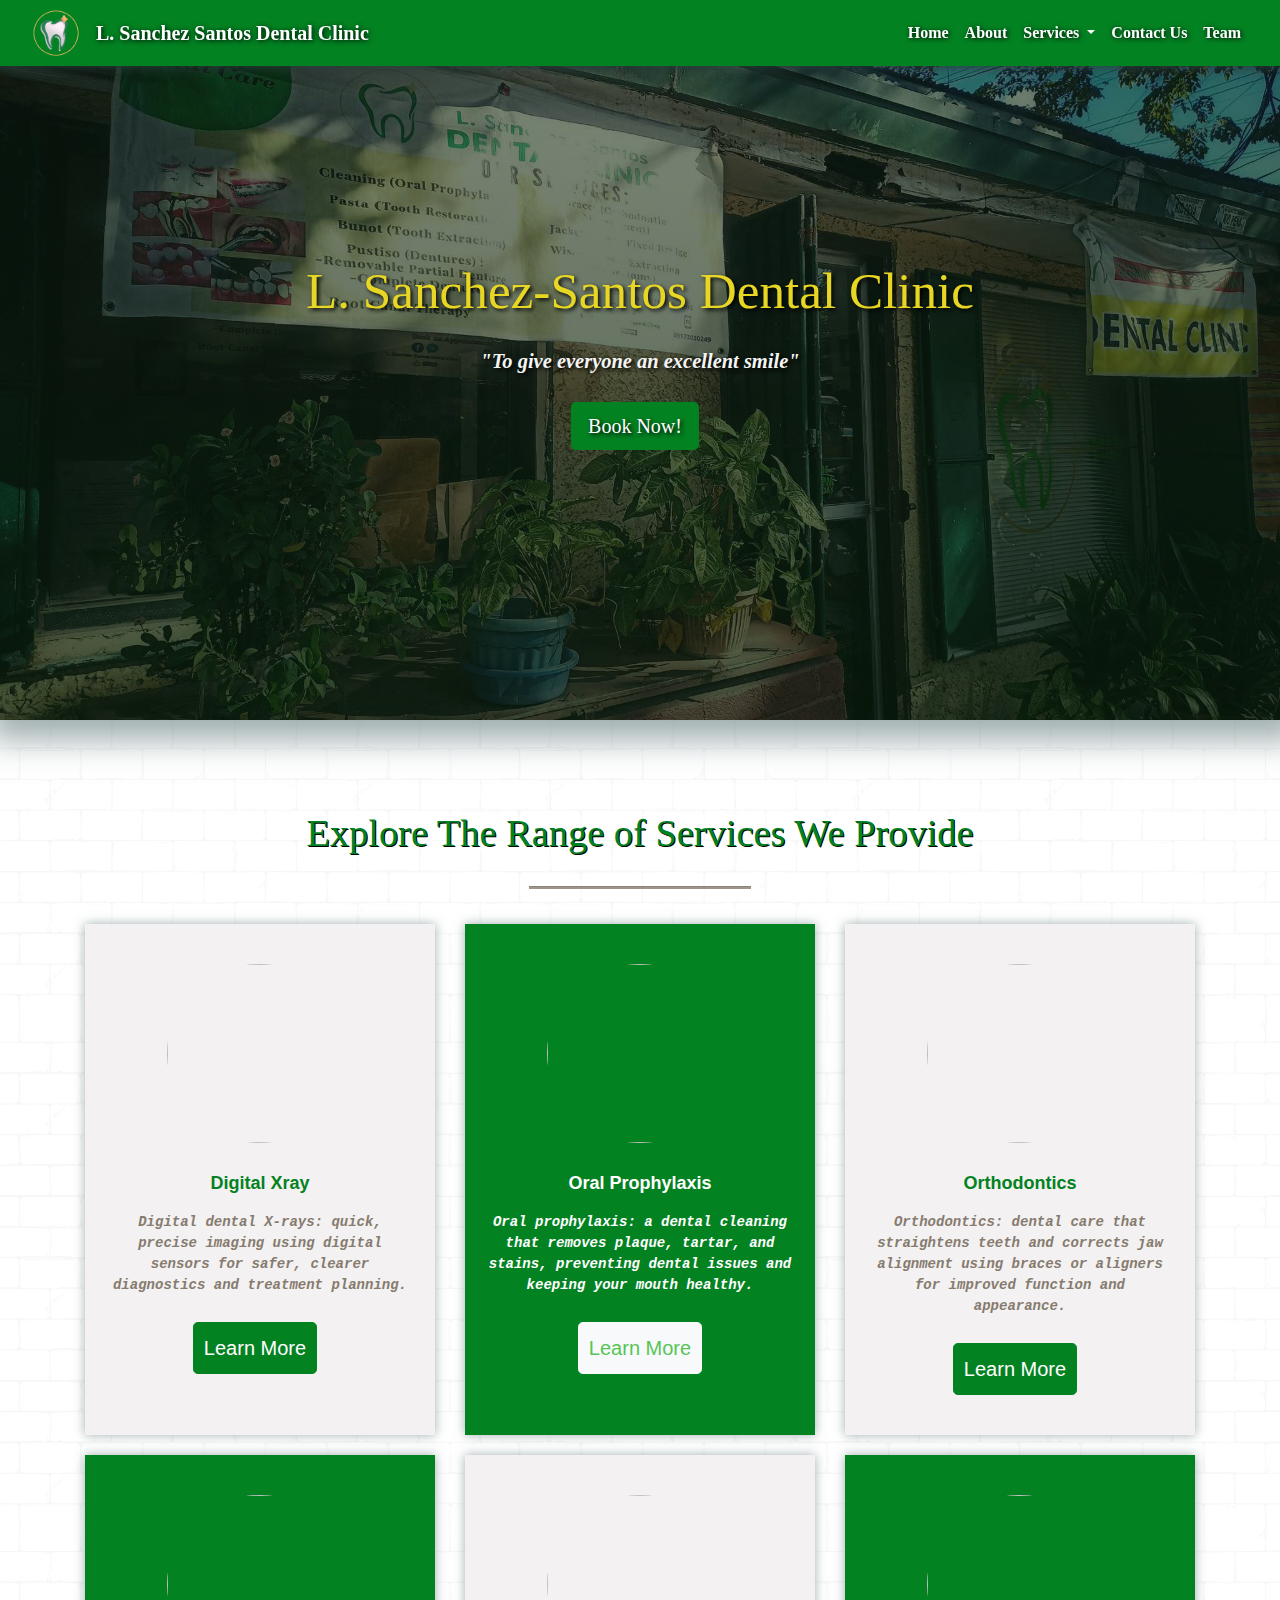
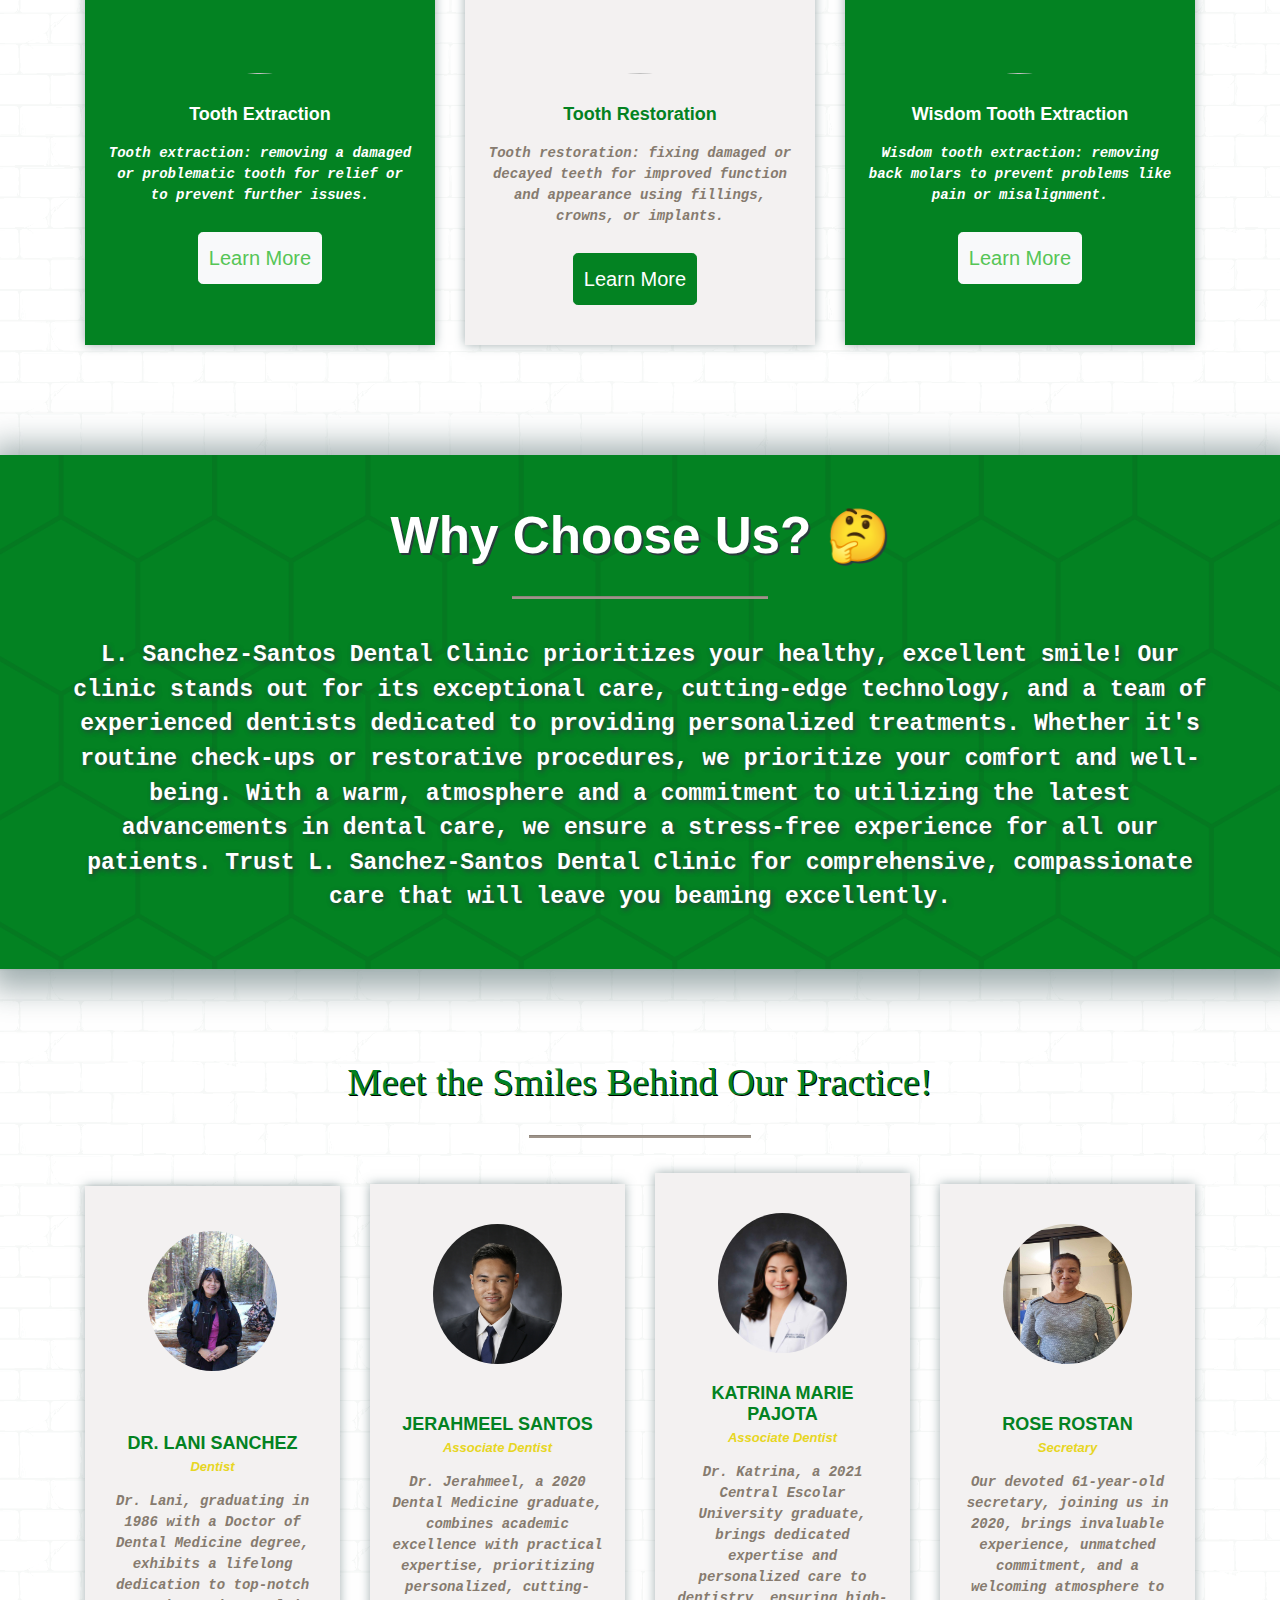
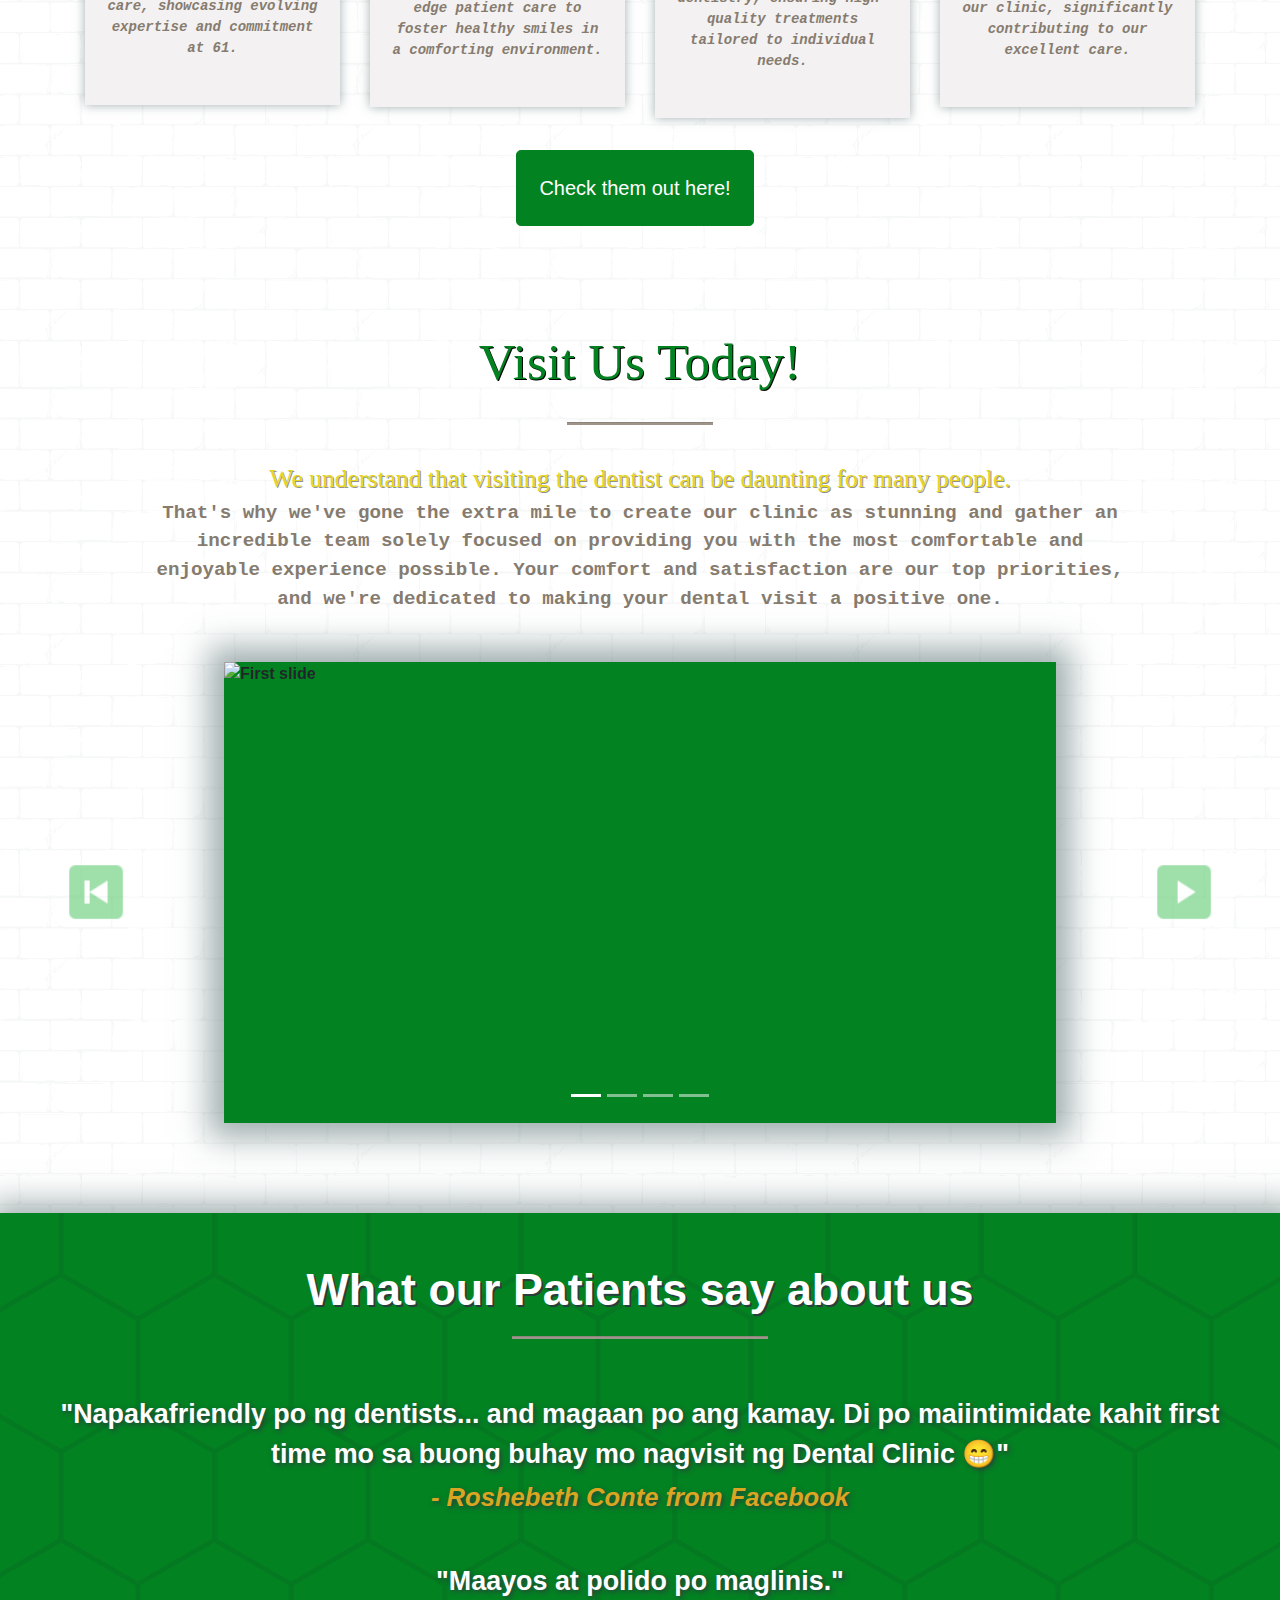
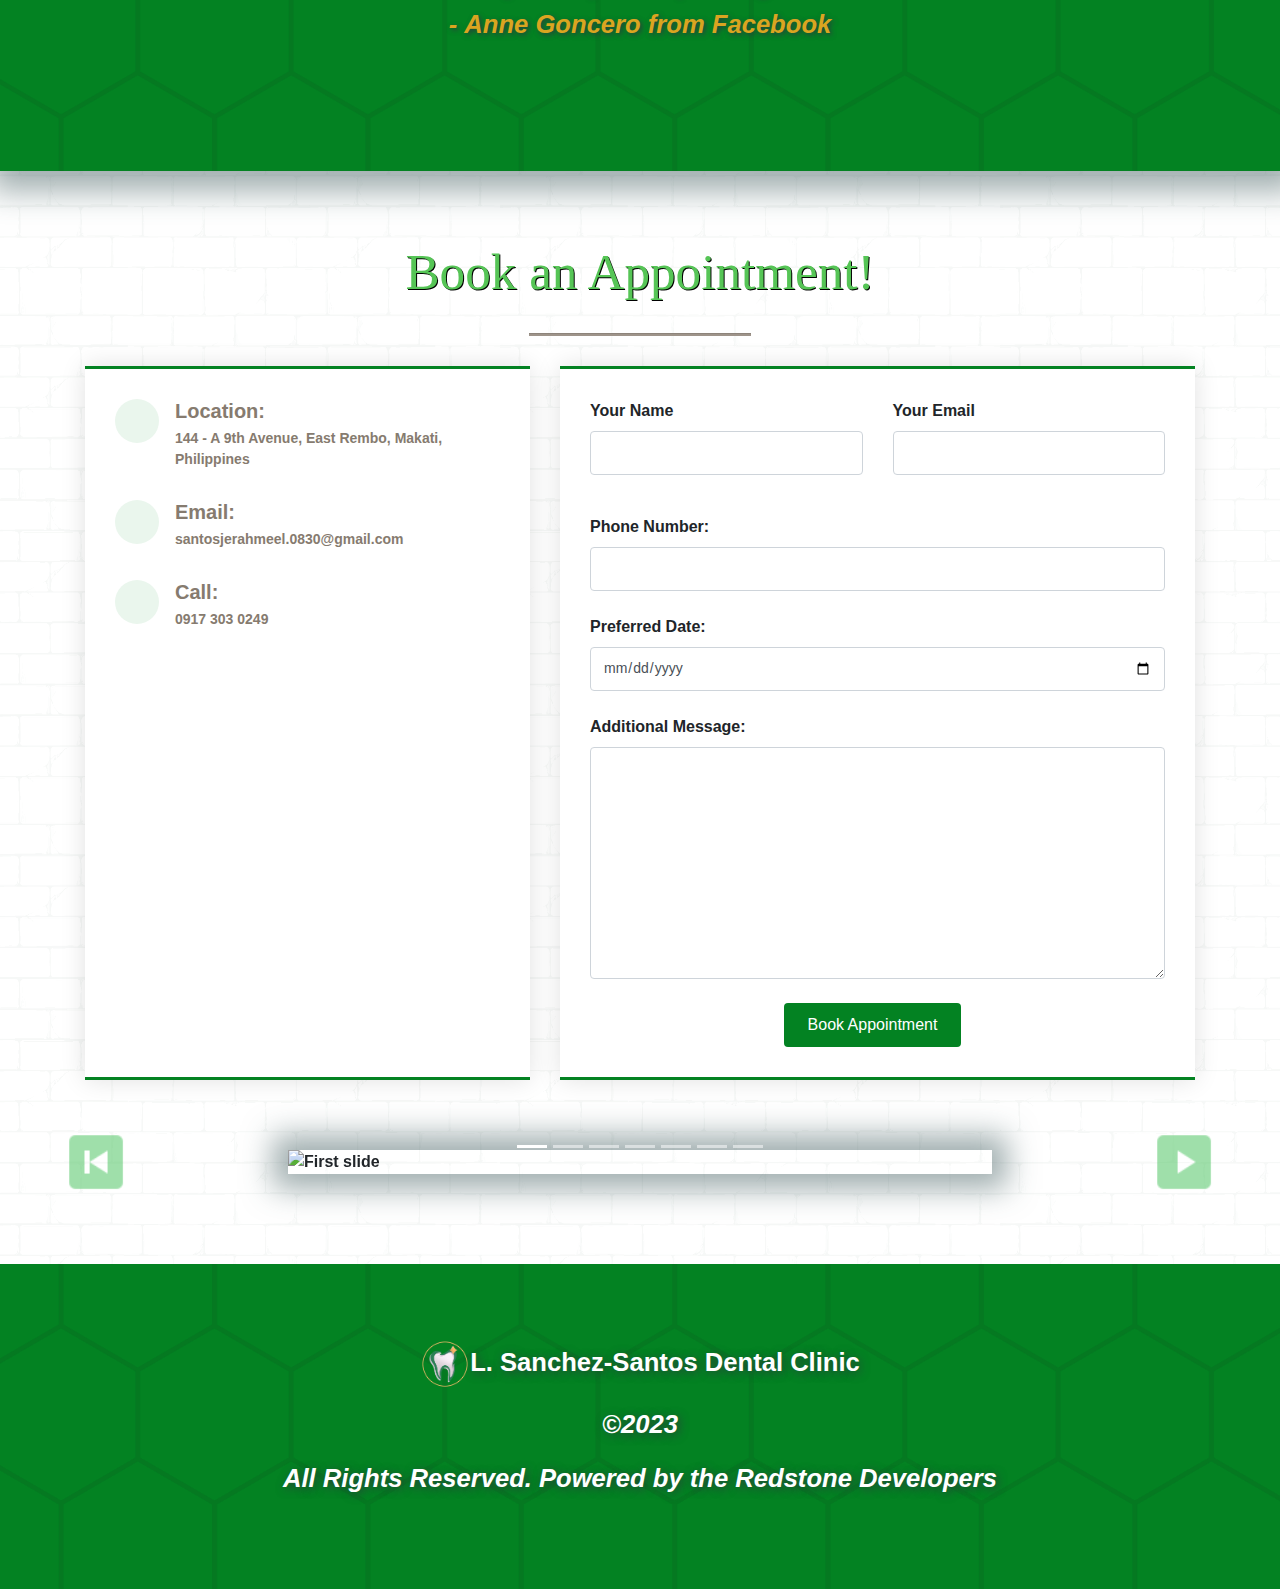
==== index.html @ 5170b446 "Add files via upload" ====
<!doctype html>
<html lang="en">

<head>

  <meta charset="utf-8">
  <meta http-equiv="X-UA-Compatible" content="IE=edge">
  <meta name="viewport" content="width=device-width, initial-scale=1.0">
  <title>L. Sanchez Santos Dental Clinic</title>
  <link rel="icon" type="image/x-icon" href="images/logo.png">
  <link rel="stylesheet" href="https://stackpath.bootstrapcdn.com/bootstrap/4.3.1/css/bootstrap.min.css"
    integrity="sha384-ggOyR0iXCbMQv3Xipma34MD+dH/1fQ784/j6cY/iJTQUOhcWr7x9JvoRxT2MZw1T" crossorigin="anonymous">
  <link rel="stylesheet" href="mystyle.css">

</head>

<body>

  <!-- navbar -->
  <div class="wrapper">
    <section class="hero">
      <header>
        <nav class="navbar navbar-expand-lg navbar-light bg-light fixed-top">
          <div class="container-fluid">
            <img id="header-img" src="images/logo.png" height=50 width=50 style="float: left">
            <a class="navbar-brand" href="index.html">L. Sanchez Santos Dental Clinic</a>
            <button class="navbar-toggler navbar-toggler-right" type="button" data-toggle="collapse"
              data-target="#headerNav" aria-controls="headerNav" aria-expanded="false" aria-label="Toggle navigation">
              <span class="navbar-toggler-icon"></span>
            </button>

            <div id="headerNav" class="collapse navbar-collapse justify-content-end">
              <ul class="navbar-nav">
                <li class="nav-item active">
                  <a class="nav-link" href="index.html"> <span class="sr-only">(current)</span>Home</a>
                </li>
                <li class="nav-item">
                  <a class="nav-link" href="about.html">
                    About
                  </a>
                </li>
                <li class="nav-item dropdown">
                  <a class="nav-link dropdown-toggle" href="#" role="button" data-toggle="dropdown"
                    aria-expanded="false">
                    Services
                  </a>
                  <div class="dropdown-menu" aria-labelledby="navbarDropdown">
                    <a class="dropdown-item" href="digital xray.html">Digital Xray</a>
                    <a class="dropdown-item" href="oral prophylaxis.html">Oral Prophylaxis</a>
                    <a class="dropdown-item" href="orthodontics.html">Orthodontics</a>
                    <a class="dropdown-item" href="tooth extraction.html">Tooth Extraction</a>
                    <a class="dropdown-item" href="tooth restoration.html">Tooth Restoration</a>
                    <a class="dropdown-item" href="wisdom tooth extraction.html">Wisdom Tooth Extraction</a>
                  </div>
                </li>

                <li class="nav-item">
                  <a class="nav-link" href="contact.html">
                    Contact Us
                  </a>
                </li>

                <li class="nav-item">
                  <a class="nav-link" href="staff.html">
                    Team
                  </a>
                </li>
              </ul>
            </div>
          </div>
        </nav>
      </header>
    </section>
  </div>

  <!-- hero -->
  <div class="hero-image">
    <div class="hero-text">
      <h2 class="clinic-name"> L. Sanchez-Santos Dental Clinic</h2>
      <p style="color: whitesmoke; font-size: 1.6vw; margin: 25px 0px 25px 0px; font-style: italic; text-shadow: 2px 2px 4px black;">
        "To give everyone an excellent smile"</p>
      <a class="btn btn-primary btn-lg" href="#contact" role="button">Book Now!</a>
    </div>
  </div>

  <!-- services -->
  <section id="services" class="services section-bg">
    <div class="container">
      <div class="services-title">
        <h1 style="margin-bottom: 30px; font-size: 3vw; font-family: Georgia, 'Times New Roman', Times, serif;">Explore
          The Range of Services We Provide</h1>
        <hr class="hr1">
      </div>
      <div class="row">
        <div class="col-lg-4 col-md-4 d-flex align-items-stretch">
          <div class="service">
            <img src="images/SERVICES/XRAY.jpg" style="margin-top: 10px; height: 14vw; width: 15vw;">
            <h4>Digital Xray</h4>
            <p>
              Digital dental X-rays: quick, precise imaging using digital sensors for safer, clearer diagnostics and
              treatment planning.
            </p>
            <a class="btn btn-primary btn-lg" href="digital xray.html" role="button"
              style="text-shadow: none; margin-top: 10px; margin-bottom:  10px; padding: 10px;">Learn More</a>
          </div>
        </div>
        <div class="col-lg-4 col-md-4 d-flex align-items-stretch">
          <div class="service2">
            <img src="images/SERVICES/PROPHYLAXIS.jpg" style="margin-top: 10px; height: 14vw; width: 15vw;">
            <h4>Oral Prophylaxis</h4>
            <p>
              Oral prophylaxis: a dental cleaning that removes plaque, tartar, and stains, preventing dental issues and
              keeping your mouth healthy.
            </p>
            <a class="btn btn-light btn-lg" href="oral prophylaxis.html" role="button"
              style="color: rgb(86, 197, 86);text-shadow: none; margin-top: 10px; margin-bottom:  10px; padding: 10px;">Learn
              More</a>
          </div>
        </div>
        <div class="col-lg-4 col-md-4 d-flex align-items-stretch">
          <div class="service">
            <img src="images/SERVICES/ORTHODONTICS.jpg" style="margin-top: 10px; height: 14vw; width: 15vw;">
            <h4>Orthodontics</h4>
            <p>
              Orthodontics: dental care that straightens teeth and corrects jaw alignment using braces or aligners for
              improved function and appearance.
            </p>
            <a class="btn btn-primary btn-lg" href="orthodontics.html" role="button"
              style="text-shadow: none; margin-top: 10px; margin-bottom:  10px; padding: 10px;">Learn More</a>
          </div>
        </div>
      </div>
      <div class="row">
        <div class="col-lg-4  col-md-4 d-flex align-items-stretch">
          <div class="service2">
            <img src="images/SERVICES/EXTRACTION.jpg" style="margin-top: 10px; height: 14vw; width: 15vw;">
            <h4>Tooth Extraction</h4>
            <p>
              Tooth extraction: removing a damaged or problematic tooth for relief or to prevent further issues.
            </p>
            <a class="btn btn-light btn-lg" href="tooth extraction.html" role="button"
              style="color: rgb(86, 197, 86);text-shadow: none; margin-top: 10px; margin-bottom: 10px; padding: 10px;">Learn
              More</a>
          </div>
        </div>
        <div class="col-lg-4  col-md-4 d-flex align-items-stretch">
          <div class="service">
            <img src="images/SERVICES/RESTORATION.jpg" style="margin-top: 10px; height: 14vw; width: 15vw;">
            <h4>Tooth Restoration</h4>
            <p>
              Tooth restoration: fixing damaged or decayed teeth for improved function and appearance using fillings,
              crowns, or implants.
            </p>
            <a class="btn btn-primary btn-lg" href="tooth restoration.html" role="button"
              style="text-shadow: none; margin-top: 10px; margin-bottom:  10px; padding: 10px;">Learn More</a>
          </div>
        </div>
        <div class="col-lg-4  col-md-4 d-flex align-items-stretch">
          <div class="service2">
            <img src="images/SERVICES/WISDOM.jpg" style="margin-top: 10px; height: 14vw; width: 15vw;">
            <h4>Wisdom Tooth Extraction</h4>
            <p>
              Wisdom tooth extraction: removing back molars to prevent problems like pain or misalignment.
            </p>
            <a class="btn btn-light btn-lg" href="wisdom tooth extraction.html" role="button"
              style="color: rgb(86, 197, 86); text-shadow: none; margin-top: 10px; margin-bottom: 10px; padding: 10px;">Learn
              More</a>
          </div>
        </div>
      </div>
    </div>
  </section>

  <!-- why us -->
  <section id="why-us" class="why-us"
    style="background-image: url(images/CONTAINER-BGH.png); background-repeat: repeat-x repeat-y; background-size: 900px; background-size: cover; margin-top: 90px;">
    <div class="why-container">
      <h1 style="margin-bottom: 30px; font-size: 4vw; ">Why Choose Us? 🤔</h1>
      <hr class="hr1">
      <div class="row">
        <div class="col-lg-12 text-center">
          <p style="margin-top: 1.5vw; text-shadow: 2px 2px 5px rgb(42, 61, 61);">L. Sanchez-Santos Dental Clinic
            prioritizes your healthy, excellent smile!
            Our clinic stands out for its exceptional care, cutting-edge technology, and a team of experienced dentists
            dedicated to providing
            personalized treatments. Whether it's routine check-ups or restorative procedures, we prioritize your
            comfort and well-being. With a warm,
            atmosphere and a commitment to utilizing the latest advancements in dental care, we ensure a stress-free
            experience for all our patients. Trust
            L. Sanchez-Santos Dental Clinic for comprehensive, compassionate care that will leave you beaming
            excellently.</p>
        </div>
      </div>
    </div>
  </section>

  <!-- staff -->
  <section id="team" class="team section-bg">
    <div class="container">
      <div class="team-title">
        <h1 style="margin-bottom: 30px; font-size: 3vw; font-family: Georgia, 'Times New Roman', Times, serif;">Meet the
          Smiles Behind Our Practice!</h1>
        <hr class="hr1">
      </div>

      <div class="row">
        <div class="col-lg-3 col-md-4 d-flex align-items-stretch">
          <div class="member">
            <img src="images/dentists/DOC LANI.jpg" style="margin-top: 15px; height: 140px; width: 140px;">
            <h4 style="margin-top: 32px;">DR. LANI SANCHEZ</h4>
            <span>Dentist</span>
            <p>Dr. Lani, graduating in 1986 with a Doctor of Dental Medicine degree, exhibits a lifelong dedication to top-notch care, showcasing evolving expertise and commitment at 61.</p>
          </div>
        </div>

        <div class="col-lg-3 col-md-4 d-flex align-items-stretch">
          <div class="member">
            <img src="images/dentists/Doc Jerahmeel.jpg" style="margin-top: 10px; height: 140px; width: 140px;">
            <h4 style="margin-top: 20px;">JERAHMEEL SANTOS</h4>
            <span>Associate Dentist</span>
            <p>Dr. Jerahmeel, a 2020 Dental Medicine graduate, combines academic excellence with practical expertise, prioritizing personalized, cutting-edge patient care to foster healthy smiles in a comforting environment.</p>
          </div>
        </div>

        <div class="col-lg-3 col-md-4 d-flex align-items-stretch">
          <div class="member">
            <img src="images/dentists/Doc Pajota.jpeg" style="margin-top: 10px; height: 140px; width: 140px;">
            <h4>KATRINA MARIE PAJOTA</h4>
            <span>Associate Dentist</span>
            <p>Dr. Katrina, a 2021 Central Escolar University graduate, brings dedicated expertise and personalized care to dentistry, ensuring high-quality treatments tailored to individual needs.</p>
          </div>
        </div>

        <div class="col-lg-3 col-md-4 d-flex align-items-stretch">
          <div class="member"">
              <img src="images/dentists/Secretar.jpg" style="margin-top: 10px; height: 140px; width: 140px;">
            <h4 style="margin-top: 20px;">ROSE ROSTAN</h4>
            <span>Secretary</span>
            <p>Our devoted 61-year-old secretary, joining us in 2020, brings invaluable experience, unmatched commitment, and a welcoming atmosphere to our clinic, significantly contributing to our excellent care.</p>
          </div>
        </div>
      </div>

      <div iv class="col-12 d-flex justify-content-center">
        <a class="btn btn-primary btn-lg" href="staff.html" role="button"
          style="text-shadow: none; margin-top: 2.5vw; margin-bottom: 2vw; padding: 22px;">Check them out here!</a>
      </div>
    </div>
  </section>

  <!-- visit us -->
  <section id="sec-visit" class="sec-visit pt-1 pb-1">
    <div class="container">
      <div class="row justify-content-center text-center">
        <div class="col-md-10 col-lg-8">
          <h1 class="visit-us">Visit Us Today!</h1>
          <hr class="hr1">
          <h5 class="catch-line">We understand that visiting the dentist can be daunting for many people.</h5>
          <p class="mt-4 mb-4"
            style="font-size: 1.5vw; font-family: 'Courier New', Courier, monospace; margin-left: -10vw; margin-right: -10vw; color: #867b6f;">
            That's why we've gone the extra mile to create our clinic as stunning and
            gather an incredible team solely focused on providing you with the most comfortable and
            enjoyable experience possible. Your comfort and satisfaction are our top priorities, and
            we're dedicated to making your dental visit a positive one.</p>
        </div>
      </div>
    </div>
  </section>

  <div id="carousel-visit" class="carousel slide" data-ride="carousel" style="margin-top: 20px; margin-bottom: 70px;">
    <ol class="carousel-indicators">
      <li data-target="#carousel-visit" data-slide-to="0" class="active"></li>
      <li data-target="#carousel-visit" data-slide-to="1"></li>
      <li data-target="#carousel-visit" data-slide-to="2"></li>
      <li data-target="#carousel-visit" data-slide-to="3"></li>
    </ol>
    <div class="carousel-inner" style="margin: auto; width: 65vw; background-color: #038222;">
      <div class="carousel-item active">
        <img class="d-block w-100" src="images/VISIT-US/VI1.png" alt="First slide" data-interval="800"
          style="width: 30vw; height: 36vw; object-fit: contain;">
      </div>
      <div class="carousel-item">
        <img class="d-block w-100" src="images/VISIT-US/VI2.png" alt="Second slide" data-interval="800"
          style="width: 30vw; height: 36vw; object-fit: contain;">
      </div>
      <div class="carousel-item">
        <img class="d-block w-100" src="images/VISIT-US/VI3.png" alt="Third slide" data-interval="800"
          style="width: 30vw; height: 36vw; object-fit: contain;">
      </div>
      <div class="carousel-item">
        <img class="d-block w-100" src="images/VISIT-US/VI4.png" alt="Third slide" data-interval="800"
          style="width: 30vw; height: 36vw; object-fit: contain;">
      </div>
    </div>
    <a class="carousel-control-prev" href="#carousel-visit" role="button" data-slide="prev">
      <span class="carousel-control-prev-icon" aria-hidden="true"></span>
      <span class="sr-only">Previous</span>
    </a>
    <a class="carousel-control-next" href="#carousel-visit" role="button" data-slide="next">
      <span class="carousel-control-next-icon" aria-hidden="true"></span>
      <span class="sr-only">Next</span>
    </a>
  </div>

  <!-- reviews -->
  <section id="cta" class="cta"
    style="background-image: url(images/CONTAINER-BGH.png); background-repeat: repeat-x repeat-y; background-size: cover;">
    <div class="cta-container">
      <h1 style="margin-bottom: 20px; font-size: 3.5vw;">What our Patients say about us</h1>
      <hr class="hr1" style="margin-bottom: 10px;">
      <div class="row">
        <div class="col-lg-12 text-center">
          <p style="margin-top: 3.5vw; text-shadow: 2px 2px 5px rgb(42, 61, 61);">"Napakafriendly po ng dentists... and
            magaan po ang kamay. Di po maiintimidate kahit first time mo sa buong buhay mo nagvisit ng Dental Clinic 😁"
          </p>
        </div>
        <div class="col-lg-12 text-center">
          <p
            style="margin-top: -1vw; font-style: italic; font-size: 2vw; color: goldenrod; text-shadow: 2px 2px 5px rgb(42, 61, 61);">
            - <b>Roshebeth Conte</b> from Facebook</p>
        </div>
      </div>
      <div class="row">
        <div class="col-lg-8 text-center">
          <p></p>
        </div>
      </div>
      <div class="row">
        <div class="col-lg-12 text-center">
          <p style="margin-top: 1vw; text-shadow: 2px 2px 5px rgb(42, 61, 61);">"Maayos at polido po maglinis."</p>
        </div>
        <div class="col-lg-12 text-center">
          <p
            style="margin-top: -1vw; font-style: italic; font-size: 2vw; color: goldenrod; text-shadow: 2px 2px 5px rgb(42, 61, 61);">
            - <b>Anne Goncero from Facebook</b></p>
        </div>
      </div>
    </div>
  </section>

  <!-- appointment -->
  <section id="contact" class="contact">
    <div class="container">
      <div class="appointment-title">
        <h1 id="book-appointment"
          style="font-size: 4vw; color: rgb(86, 197, 86); text-shadow: 1px 1px  black; text-align: center; margin-bottom: 30px; font-family: Georgia, 'Times New Roman', Times, serif;">
          Book an Appointment!</h1>
        <hr class="hr2">
      </div>
      <div class="row">
        <div class="col-lg-5 d-flex align-items-stretch">
          <div class="info">
            <div class="address">
              <i class="bi bi-geo-alt"></i>
              <h4>Location:</h4>
              <p>144 - A 9th Avenue, East Rembo, Makati, Philippines</p>
            </div>
            <div class="email">
              <i class="bi bi-envelope"></i>
              <h4>Email:</h4>
              <p>santosjerahmeel.0830@gmail.com</p>
            </div>
            <div class="phone">
              <i class="bi bi-phone"></i>
              <h4>Call:</h4>
              <p>0917 303 0249</p>
            </div>
            <iframe
              src="https://www.google.com/maps/embed/v1/place?q=L.+Sanchez+Santos,+9th+Avenue,+Taguig,+Metro+Manila,+Philippines&key=AIzaSyBFw0Qbyq9zTFTd-tUY6dZWTgaQzuU17R8"
              frameborder="0" style="border:0; width: 100%; height: 290px;" allowfullscreen></iframe>
          </div>
        </div>
        <div class="col-lg-7 mt-5 mt-lg-0 d-flex align-items-stretch" id="input-section">
          <form action="forms/contact.php" method="post" role="form" class="php-email-form">
            <div class="row">
              <div class="form-group col-md-6">
                <label for="name">Your Name</label>
                <input type="text" name="name" class="form-control" id="name" required>
              </div>
              <div class="form-group col-md-6 mt-3 mt-md-0">
                <label for="name">Your Email</label>
                <input type="email" class="form-control" name="email" id="email" required>
              </div>
            </div>
            <div class="form-group mt-3">
              <label for="name">Phone Number:</label>
              <input type="text" class="form-control" name="subject" id="subject" required>
            </div>
            <div class="form-group mt-3">
              <label for="date">Preferred Date:</label>
              <input type="date" class="form-control" id="date" name="date" required>
            </div>
            <div class="form-group mt-3">
              <label for="name">Additional Message:</label>
              <textarea class="form-control" name="message" rows="10" required></textarea>
            </div>
            <div class="my-3">
              <div class="loading">Loading</div>
              <div class="error-message"></div>
              <div class="sent-message">Your appointment has been sent. Thank you!</div>
            </div>
            <div class="text-center"><button type="submit" class="btn-primary">Book Appointment</button></div>
          </form>
        </div>
      </div>
    </div>
  </section>

  <!-- fun facts -->
  <div id="funfact-carousel" class="carousel slide" data-ride="carousel" style="margin-top: 70px; margin-bottom: 70px;">
    <ol class="carousel-indicators">
      <li data-target="#funfact-carousel" data-slide-to="0" class="active"></li>
      <li data-target="#funfact-carousel" data-slide-to="1"></li>
      <li data-target="#funfact-carousel" data-slide-to="2"></li>
      <li data-target="#funfact-carousel" data-slide-to="3"></li>
      <li data-target="#funfact-carousel" data-slide-to="4"></li>
      <li data-target="#funfact-carousel" data-slide-to="5"></li>
      <li data-target="#funfact-carousel" data-slide-to="7"></li>
    </ol>
    <div class="carousel-inner" style="margin: auto; width: 55vw;">
      <div class="carousel-item active">
        <img class="d-block w-100" src="images/FUN-FACTS/fact1.png" alt="First slide" data-interval="800">
      </div>
      <div class="carousel-item">
        <img class="d-block w-100" src="images/FUN-FACTS/fact2.png" alt="Second slide" data-interval="800">
      </div>
      <div class="carousel-item">
        <img class="d-block w-100" src="images/FUN-FACTS/fact3.png" alt="Third slide" data-interval="800">
      </div>
      <div class="carousel-item">
        <img class="d-block w-100" src="images/FUN-FACTS/fact4.png" alt="Fourth slide" data-interval="800">
      </div>
      <div class="carousel-item">
        <img class="d-block w-100" src="images/FUN-FACTS/fact5.png" alt="Fifth slide" data-interval="800">
      </div>
      <div class="carousel-item">
        <img class="d-block w-100" src="images/FUN-FACTS/fact6.png" alt="Sixth slide" data-interval="800">
      </div>
      <div class="carousel-item">
        <img class="d-block w-100" src="images/FUN-FACTS/fact7.png" alt="Seventh slide" data-interval="800">
      </div>
    </div>
    <a class="carousel-control-prev" href="#funfact-carousel" role="button" data-slide="prev">
      <span class="carousel-control-prev-icon" aria-hidden="true"></span>
      <span class="sr-only">Previous</span>
    </a>
    <a class="carousel-control-next" href="#funfact-carousel" role="button" data-slide="next">
      <span class="carousel-control-next-icon" aria-hidden="true"></span>
      <span class="sr-only">Next</span>
    </a>
  </div>

  <!-- footer -->


  <footer class="footer">
    <div class="container">
      <ul class="list-inline text-center">
        <img src="images/logo.png" style="align-items: center; height:50px; width: 50px;" <p style="font-size: 20px;">L.
        Sanchez-Santos Dental Clinic</p>
        <p><i style="font-size: 2vw;">©2023</i></p>
        <p><i style="font-size: 2vw; margin-top: -30px">All Rights Reserved. Powered by the Redstone Developers</i></p>
      </ul>
    </div>
  </footer>

  <!-- Optional JavaScript -->
  <!-- jQuery first, then Popper.js, then Bootstrap JS -->
  <script src="https://code.jquery.com/jquery-3.3.1.slim.min.js"
    integrity="sha384-q8i/X+965DzO0rT7abK41JStQIAqVgRVzpbzo5smXKp4YfRvH+8abtTE1Pi6jizo"
    crossorigin="anonymous"></script>
  <script src="https://cdnjs.cloudflare.com/ajax/libs/popper.js/1.14.7/umd/popper.min.js"
    integrity="sha384-UO2eT0CpHqdSJQ6hJty5KVphtPhzWj9WO1clHTMGa3JDZwrnQq4sF86dIHNDz0W1"
    crossorigin="anonymous"></script>
  <script src="https://stackpath.bootstrapcdn.com/bootstrap/4.3.1/js/bootstrap.min.js"
    integrity="sha384-JjSmVgyd0p3pXB1rRibZUAYoIIy6OrQ6VrjIEaFf/nJGzIxFDsf4x0xIM+B07jRM"
    crossorigin="anonymous"></script>

</body>
</html>
---- mystyle.css ----
body,
html {
  box-sizing: border-box;
  margin: 0%;
  padding: 0%;
  width: 100%;
  height: 100%;
}

body {
  font-weight: bold;
  height: 100vh;
  background: linear-gradient(rgba(255, 255, 255, 0.4), rgba(255, 255, 255, 0.4)), url('images/BG-PAGE.png');
  background-size: 500px;
  background-repeat: repeat-x repeat-y;
}

/*--------------------------------------------------------------
# Home Page
--------------------------------------------------------------*/


/* NAVBAR */

.navbar {
  box-shadow: 0px 1px 10px rgb(42, 61, 61);
  background-color: #038222 !important;
  font-family: Garamond, serif;
}

.navbar .navbar-nav .nav-link,
.navbar .navbar-nav .nav-link.active,
.navbar .navbar-nav .nav-link:focus {
  color: white !important;
  text-shadow: 1px 1px 5px black;
  transition: color 0.3s ease;
}

.navbar-brand {
  color: white !important;
  text-shadow: 1px 1px 5px black;
  margin-left: 15px;
}

#headerNav .navbar-nav .nav-link {
  transition: color 0.3s ease;
  color: white;
}

#headerNav .navbar-nav .nav-link:hover,
#headerNav .navbar-nav .nav-link:focus {
  color: #038222 !important;
}

.dropdown-menu .dropdown-item {
  color: #038222;
  background-color: white;
  transition: background-color 0.3s ease;
}

.dropdown-menu .dropdown-item:hover {
  color: #e7d623;
}

.dropdown-menu .dropdown-item:focus {
  color: white;
  background-color: #038222;
}

.btn-primary {
  /* align-self: flex-start; */
  transition: all 0.3s ease;
  background-color: #038222;
  border-color: #038222;
  color: white;
  transition: all 0.3s ease;
  margin-right: 10px;
}

.btn-primary:hover,
.btn-primary:focus {
  background-color: white !important;
  color: #038222 !important;
  border-color: #038222 !important;
}

/* HERO */

.hero-image {
  background-image: linear-gradient(rgba(5, 26, 4, 0.5), rgba(5, 26, 4, 0.7)), url("images/heroimg.jpg");
  height: 80%;
  background-position: center;
  background-repeat: no-repeat;
  background-size: cover;
  position: relative;
  box-shadow: 5px 5px 30px 15px rgba(65, 94, 95, 0.5);
}

.hero-text {
  display: inline-block;
  text-align: center;
  position: absolute;
  top: 50%;
  left: 50%;
  transform: translate(-50%, -50%);
  color: white;
  text-shadow: 2px 2px 4px black;
  font-family: Georgia, 'Times New Roman', Times, serif;
}

.clinic-name {
  font-style: normal;
  white-space: nowrap;
  margin-bottom: 10px;
  font-size: 4vw;
  margin-top: -10px;
  color: #e7d623;
}

.button {
  appearance: none;
  background-color: transparent;
  border: 0.125em solid #1A1A1A;
  border-radius: 0.9355em;
  box-sizing: border-box;
  color: #038222;
  cursor: pointer;
  display: inline-block;
  font-family: Roobert, -apple-system, BlinkMacSystemFont, "Segoe UI", Helvetica, Arial, sans-serif, "Apple Color Emoji", "Segoe UI Emoji", "Segoe UI Symbol";
  font-size: 16px;
  font-weight: 600;
  line-height: normal;
  margin: 0;
  min-height: 3.50em;
  min-width: 0;
  outline: none;
  padding: 1em 2.3em;
  text-align: center;
  text-decoration: none;
  transition: all 300ms cubic-bezier(.23, 1, 0.32, 1);
  user-select: none;
  -webkit-user-select: none;
  touch-action: manipulation;
  will-change: transform;
}

.button:disabled {
  pointer-events: none;
}

.button:hover {
  color: #fff;
  background-color: #1A1A1A;
  box-shadow: rgba(0, 0, 0, 0.25) 0 8px 15px;
  transform: translateY(-2px);
}

.button:active {
  box-shadow: none;
  transform: translateY(0);
}

/* ABOUT US */

.about .content h3 {
  font-weight: 700;
  font-size: 28px;
}

.about .content ul {
  list-style: none;
  padding: 0;
}

.about .content ul li {
  padding-bottom: 10px;
}

.about .content ul i {
  font-size: 20px;
  padding-right: 4px;
  color: #038222;
}

.about .content p:last-child {
  margin-bottom: 0;
}

.section-title {
  color: #038222;
  margin-top: 90px;
  text-shadow: 1px 1px black;
}

.hr1 {
  background-color: #9e948a;
  width: 20%;
  height: 2px;
  display: block;
  margin-bottom: 20px;
}

.about-us {
  font-family: Georgia, serif;
  text-align: center;
  font-size: 3.5vw;
  margin-bottom: 30px;
}

.about-caption {
  text-align: justify;
  color: #867b6f;
  font-size: 1.5vw;
  font-family: 'Courier New', Courier, monospace;
  padding: 15px 13px 0px 13px;
  margin-top: 5%;
}

.about-img {
  width: 150px;
  height: 50px;
}


/* TEAM */

.services-title {
  color: #038222;
  text-shadow: 1px 1px black;
  text-align: center;
  margin-bottom: 35px;
  margin-top: 90px;
}

.services .service {
  text-align: center;
  margin-bottom: 20px;
  box-shadow: 0px 0px 10px 0px rgba(65, 94, 95, 0.5);
  padding: 30px 20px;
  background: rgb(243, 241, 241);
}

.services .service2 {
  text-align: center;
  margin-bottom: 20px;
  box-shadow: 0px 0px 10px 0px rgba(65, 94, 95, 0.5);
  padding: 30px 20px;
  background: #038222;
}

.services .service img {
  max-width: 60%;
  border-radius: 50%;
  margin: 0 0 30px 0;
}

.services .service2 img {
  max-width: 60%;
  border-radius: 50%;
  margin: 0 0 30px 0;
}

.services .service h4 {
  color: #038222;
  font-weight: 700;
  margin-bottom: 2px;
  font-size: 18px;
}

.services .service2 h4 {
  color: #fff;
  font-weight: 700;
  margin-bottom: 2px;
  font-size: 18px;
}

.services .service p {
  font-family: 'Courier New', Courier, monospace;
  padding-top: 10px;
  font-size: 14px;
  font-style: italic;
  color: #867b6f;
  padding-top: 15px;
}

.services .service2 p {
  font-family: 'Courier New', Courier, monospace;
  padding-top: 10px;
  font-size: 14px;
  font-style: italic;
  color: #fff;
  padding-top: 15px;
}

.staff-button .a {
  align-items: center;
  justify-content: center;
}

.btn-light:hover,
.btn-light:focus {
  background-color: white !important;
  color: #e7d623 !important;
  border-color: #038222 !important;
}


/* WHY US */

.why-container {
  height: 30vw;
}

.why-us {

  margin-top: 70px;
  margin-bottom: 50px;
  background: #038222;
  padding: 80px 0;
  box-shadow: 5px 5px 30px 15px rgba(65, 94, 95, 0.5);
}

.why-us h1 {
  text-shadow: 2px 2px rgb(42, 61, 61);
  color: #fff;
  font-weight: 700;
  text-align: center;
  margin-top: -30px;
}

.why-us p {
  margin: 0vw 5vw 0vw 5vw;
  color: #fff;
  font-size: 1.8vw;
  text-align: center;
  font-family: 'Courier New', Courier, monospace;
}

@media (max-width: 1024px) {
  .why-us {
    background-attachment: scroll;
  }
}

@media (min-width: 769px) {
  .why-us .cta-btn-container {
    display: flex;
    align-items: center;
    justify-content: flex-end;
  }
}


/* TEAM */

.team-title {
  color: #038222;
  text-shadow: 1px 1px black;
  text-align: center;
  margin-bottom: 35px;
  margin-top: 90px;
}

.team .member {
  text-align: center;
  margin-bottom: 20px;
  box-shadow: 0px 0px 10px 0px rgba(65, 94, 95, 0.5);
  padding: 30px 20px;
  background: rgb(243, 241, 241);
  margin: auto;
}

.team .member img {
  max-width: 60%;
  border-radius: 50%;
  margin: 0 0 30px 0;
}

.team .member h4 {
  color: #038222;
  font-weight: 700;
  margin-bottom: 2px;
  font-size: 18px;
}

.team .member span {
  font-style: italic;
  display: block;
  font-size: 13px;
  color: #e7d623;
}

.team .member p {
  font-family: 'Courier New', Courier, monospace;
  padding-top: 10px;
  font-size: 14px;
  font-style: italic;
  color: #867b6f;
  padding-top: 15px;
}

.button {
  background-color: #038222;
  color: white;
  text-shadow: 2px 2px 4px black;
  border: 2px solid #038222;
  padding: 8px 20px;
  text-align: center;
  text-decoration: none;
  display: inline-block;
  font-size: 16px;
  margin: 4px 2px;
  cursor: pointer;
  transition-duration: 0.4s;
  border-radius: 50px;
}

/* Button hover effect */
.button:hover {
  background-color: white;
  color: #038222;
  border: 1px solid #038222;
}

/* VISIT US */

.sec-visit {
  margin: 55px 0px 10px 0px;
}

.visit-us {
  color: #038222;
  font-size: 4vw;
  text-shadow: 1px 1px black;
  margin-top: 20px;
  margin-bottom: 30px;
  font-family: Georgia, 'Times New Roman', Times, serif;
}

.catch-line {
  text-shadow: 1px 1px #919191;
  font-family: Georgia, 'Times New Roman', Times, serif;
  margin-left: -10vw;
  margin-right: -10vw;
  color: #e7d623;
  font-size: 2vw;
  margin-top: 3vw;
  margin-bottom: -20px;
}

.carousel-inner {
  box-shadow: 0px 0px 30px 15px rgba(65, 94, 95, 0.5);
}

.carousel-item {
  min-width: 300px;
  background: no-repeat center center scroll;
  background-size: cover;
}

/* APPOINTMENT */

.hr2 {
  background-color: #9e948a;
  width: 20%;
  height: 2px;
  display: block;
  margin-bottom: 30px;
}

.appointment-title {
  margin-top: 70px;
}

.contact .info {
  border-top: 3px solid #038222;
  border-bottom: 3px solid #038222;
  padding: 30px;
  background: #fff;
  width: 100%;
  box-shadow: 0 0 24px 0 rgba(0, 0, 0, 0.12);
}

.contact .info i {
  font-size: 20px;
  color: #038222;
  float: left;
  width: 44px;
  height: 44px;
  background: #eaf6ed;
  display: flex;
  justify-content: center;
  align-items: center;
  border-radius: 50px;
  transition: all 0.3s ease-in-out;
}

.contact .info h4 {
  padding: 0 0 0 60px;
  font-size: 20px;
  font-weight: 600;
  margin-bottom: 5px;
  color: #867b6f;
}

.contact .info p {
  padding: 0 0 10px 60px;
  margin-bottom: 20px;
  font-size: 14px;
  color: #867b6f;
}

.contact .info .social-links {
  padding-left: 10px;
}

.contact .info .social-links a {
  font-size: 18px;
  display: inline-block;
  background: #333;
  color: #fff;
  line-height: 1;
  padding: 8px 0;
  border-radius: 50%;
  text-align: center;
  width: 36px;
  height: 36px;
  transition: 0.3s;
  margin-right: 10px;
}

.contact .info .social-links a:hover {
  background: #038222;
  color: #fff;
}

.contact .info .email:hover i,
.contact .info .address:hover i,
.contact .info .phone:hover i {
  background: #038222;
  color: #fff;
}

.contact .php-email-form {
  width: 100%;
  border-top: 3px solid #038222;
  border-bottom: 3px solid #038222;
  padding: 30px;
  background: #fff;
  box-shadow: 0 0 24px 0 rgba(0, 0, 0, 0.12);
}

.contact .php-email-form .form-group {
  padding-bottom: 8px;
}

.contact .php-email-form .error-message {
  display: none;
  color: #fff;
  background: #ed3c0d;
  text-align: left;
  padding: 15px;
  font-weight: 600;
}

.contact .php-email-form .error-message br+br {
  margin-top: 25px;
}

.contact .php-email-form .sent-message {
  display: none;
  color: #fff;
  background: #038222;
  text-align: center;
  padding: 15px;
  font-weight: 600;
}

.contact .php-email-form .loading {
  display: none;
  background: #fff;
  text-align: center;
  padding: 15px;
}

.contact .php-email-form .loading:before {
  content: "";
  display: inline-block;
  border-radius: 50%;
  width: 24px;
  height: 24px;
  margin: 0 10px -6px 0;
  border: 3px solid #038222;
  border-top-color: #eee;
  animation: animate-loading 1s linear infinite;
}

.contact .php-email-form input,
.contact .php-email-form textarea {
  border-radius: 0;
  box-shadow: none;
  font-size: 14px;
  border-radius: 4px;
}

.contact .php-email-form input:focus,
.contact .php-email-form textarea:focus {
  border-color: #038222;
}

.contact .php-email-form input {
  height: 44px;
}

.contact .php-email-form textarea {
  padding: 10px 12px;
}

.contact .php-email-form button[type=submit] {
  background: #038222;
  border: 0;
  padding: 10px 24px;
  color: #fff;
  transition: 0.4s;
  border-radius: 4px;
}

.contact .php-email-form button[type=submit]:hover {
  background: #038222;
}

@keyframes animate-loading {
  0% {
    transform: rotate(0deg);
  }

  100% {
    transform: rotate(360deg);
  }
}


/* REVIEWS */

.cta {
  background-image: url(images/CONTAINER-BGH.png);
  background-repeat: repeat-x repeat-y;
  background-size: 900px;
  background-size: cover;
  margin-top: 90px;
  margin-bottom: 50px;
  background: #038222;
  padding: 80px 0;
  box-shadow: 5px 5px 30px 15px rgba(65, 94, 95, 0.5);
}

.cta-container {
  height: 33.5vw;
}

.cta h1 {
  text-shadow: 2px 2px rgb(42, 61, 61);
  color: #fff;
  font-weight: 700;
  text-align: center;
  margin-top: -30px;
}

.cta p {
  margin-left: 50px;
  margin-right: 50px;
  color: #fff;
  font-size: 2.1vw;
}

@media (max-width: 1024px) {
  .cta {
    background-attachment: scroll;
  }
}

@media (min-width: 769px) {
  .cta .cta-btn-container {
    display: flex;
    align-items: center;
    justify-content: flex-end;
  }
}


/* FUN FACTS */

.carousel-control-prev-icon {
  background-image: url("images/prev.png") !important;
  width: 5vw !important;
  height: 5vw !important;
}

.carousel-control-next-icon {
  background-image: url(images/next.png) !important;
  width: 5vw !important;
  height: 5vw !important;
}


/*--------------------------------------------------------------
# Services
--------------------------------------------------------------*/

/* Digital Xray */

.digital-xray-heading {
  text-align: center;
  margin-top: 100px;
  font-family: Georgia, 'Times New Roman', Times, serif;
  color: #038222;
  text-shadow: 1px 1px black;
}

/* Image with gold border */

.image-with-border img {
  border: 10px solid #038222;
  border-radius: 10px;
  padding: 1px;
  margin-top: 50px;
}

.image-with-border p {
  margin-top: 20px;
  font-family: Georgia, 'Times New Roman', Times, serif;
  text-indent: 8%;
  color: #867b6f;
}

/* Oral Prophylaxis */

.oral-prophylaxis-heading {
  text-align: center;
  margin-top: 100px;
  font-family: Georgia, 'Times New Roman', Times, serif;
  color: #038222;
  text-shadow: 1px 1px black;
}

/* Orthodontics */

.orthodontics-heading {
  text-align: center;
  margin-top: 100px;
  font-family: Georgia, 'Times New Roman', Times, serif;
  color: #038222;
  text-shadow: 1px 1px black;
}

/* Tooth Extraction */

.tooth-extraction-heading {
  text-align: center;
  margin-top: 100px;
  font-family: Georgia, 'Times New Roman', Times, serif;
  color: #038222;
  text-shadow: 1px 1px black;
}

/* Tooth Restoration */

.tooth-restoration-heading {
  text-align: center;
  margin-top: 100px;
  font-family: Georgia, 'Times New Roman', Times, serif;
  color: #038222;
  text-shadow: 1px 1px black;
}

/* Wisdom Tooth Extraction */

.wisdom-tooth-extraction-heading {
  text-align: center;
  margin-top: 100px;
  font-family: Georgia, 'Times New Roman', Times, serif;
  color: #038222;
  text-shadow: 1px 1px black;
}
 

/* About */
.mission h1{
  font-size: 4vw;
  color: lightgreen;
  margin-top: 6%;
  text-align: center;
  font-family: Georgia, 'Times New Roman', Times, serif;
  text-shadow: 1px 1px 2px black;
}

.mission p {
  text-indent: 5%;
  margin-top: 3%;
  text-align: justify;
  color: #867b6f;
  font-size: 1.5vw;
  font-family: 'Courier New', Courier, monospace;
  padding: 15px 13px 0px 13px;
  text-indent: 10%;
}

.vision h1 {
  font-size: 4vw;
  color: lightgreen;
  margin-top: 6%;
  text-align: center;
  font-family: Georgia, 'Times New Roman', Times, serif;
  text-shadow: 1px 1px 2px black;
}

.vision p {
  text-indent: 5%;
  margin-top: 3%;
  text-align: justify;
  color: #867b6f;
  font-size: 1.5vw;
  font-family: 'Courier New', Courier, monospace;
  padding: 15px 13px 0px 13px;
  text-indent: 10%;
}

/* Staff */

.staff-heading {
  text-align: center;
  margin-top: 100px;
  font-family: Georgia, 'Times New Roman', Times, serif;
  color: #038222;
  text-shadow: 1px 1px black;
}

.dentist, .secretary {
  width: 30%;
  padding: 20px;
  margin-bottom: 20px;
}

.dentist img, .secretary img {
  height: 10%;
  width: 100%;
}

.dentist h2, .secretary h2 {
  color: lightgreen;
  margin-top: 10%;
}


/*--------------------------------------------------------------
# Footer
--------------------------------------------------------------*/

footer {
  background-image: url(images/CONTAINER-BGH.png);
  background-repeat: repeat-x repeat-y;
  background-size: 900px;
  background-size: cover;
  margin-top: 90px;
  background-color: #038222;
  padding: 75px;
  color: #fff;
  text-shadow: 2px 2px 10px rgb(42, 61, 61);
  font-size: 2vw;
}
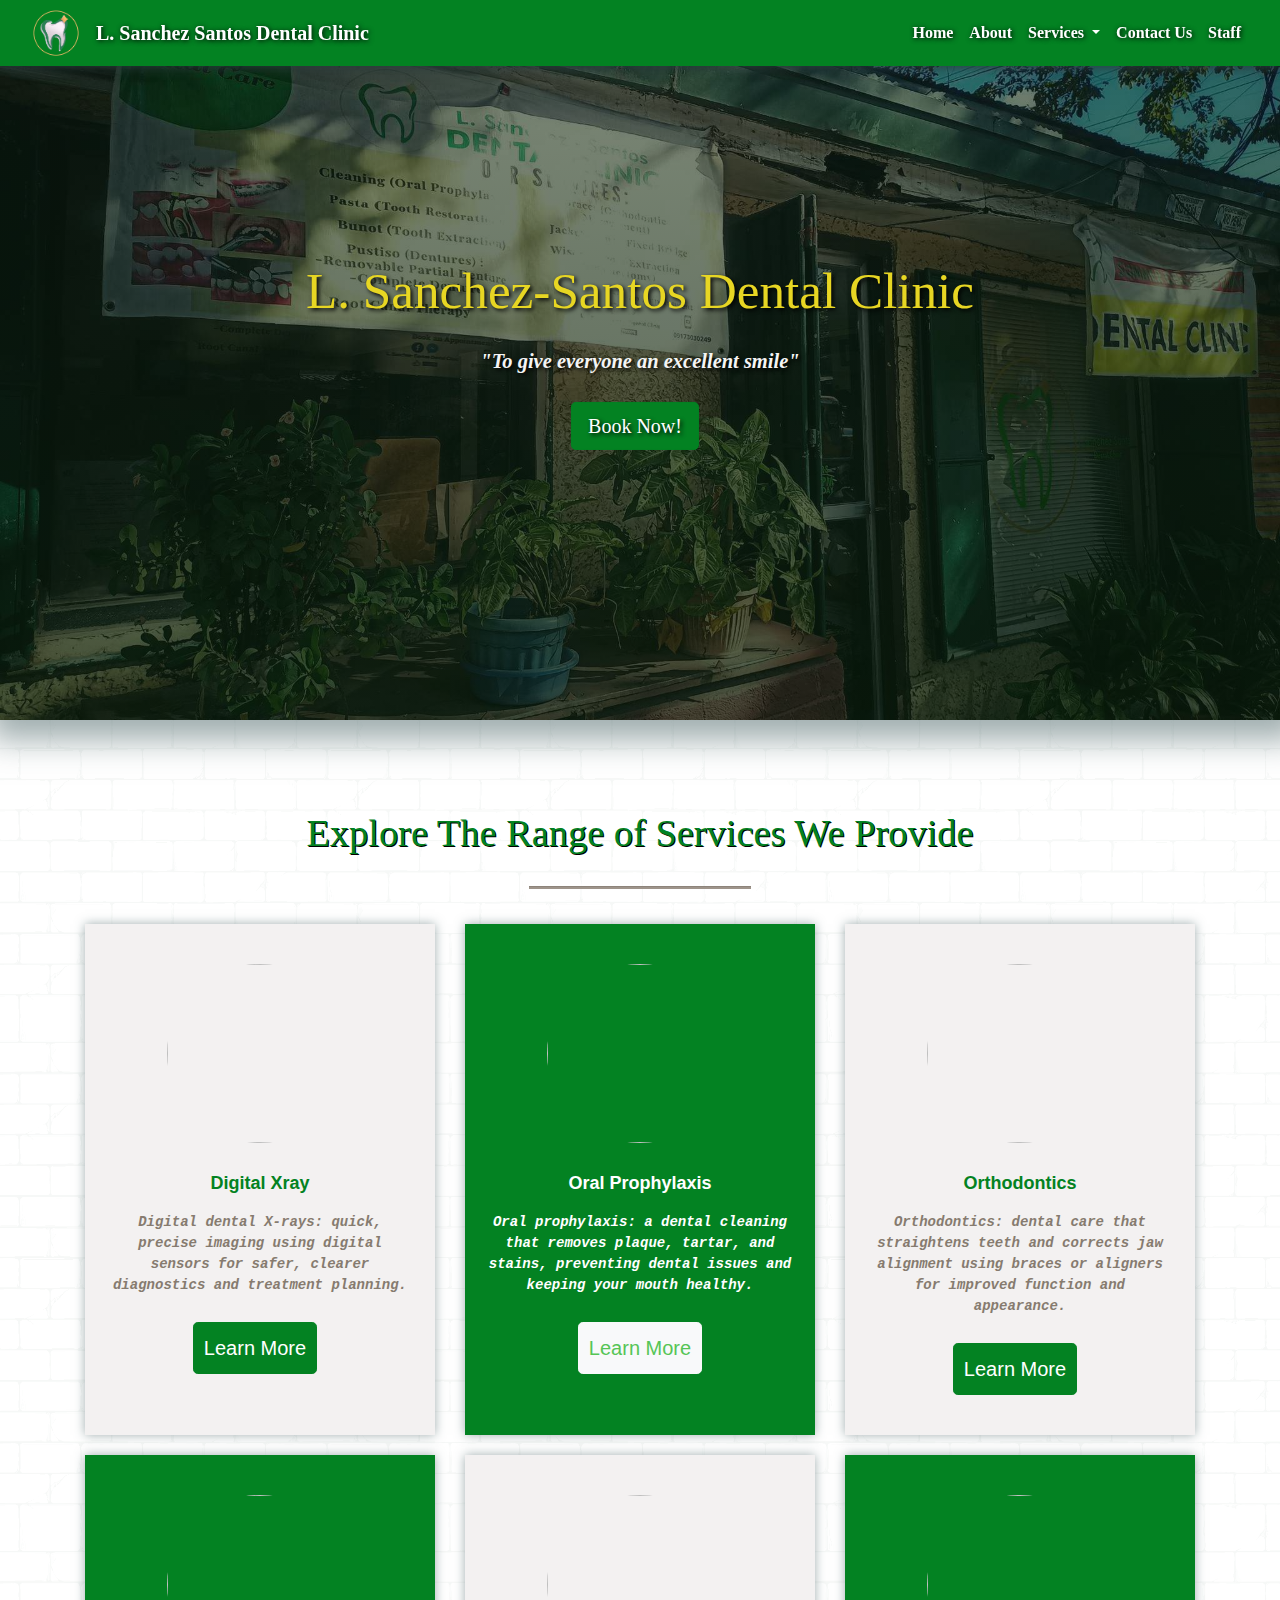
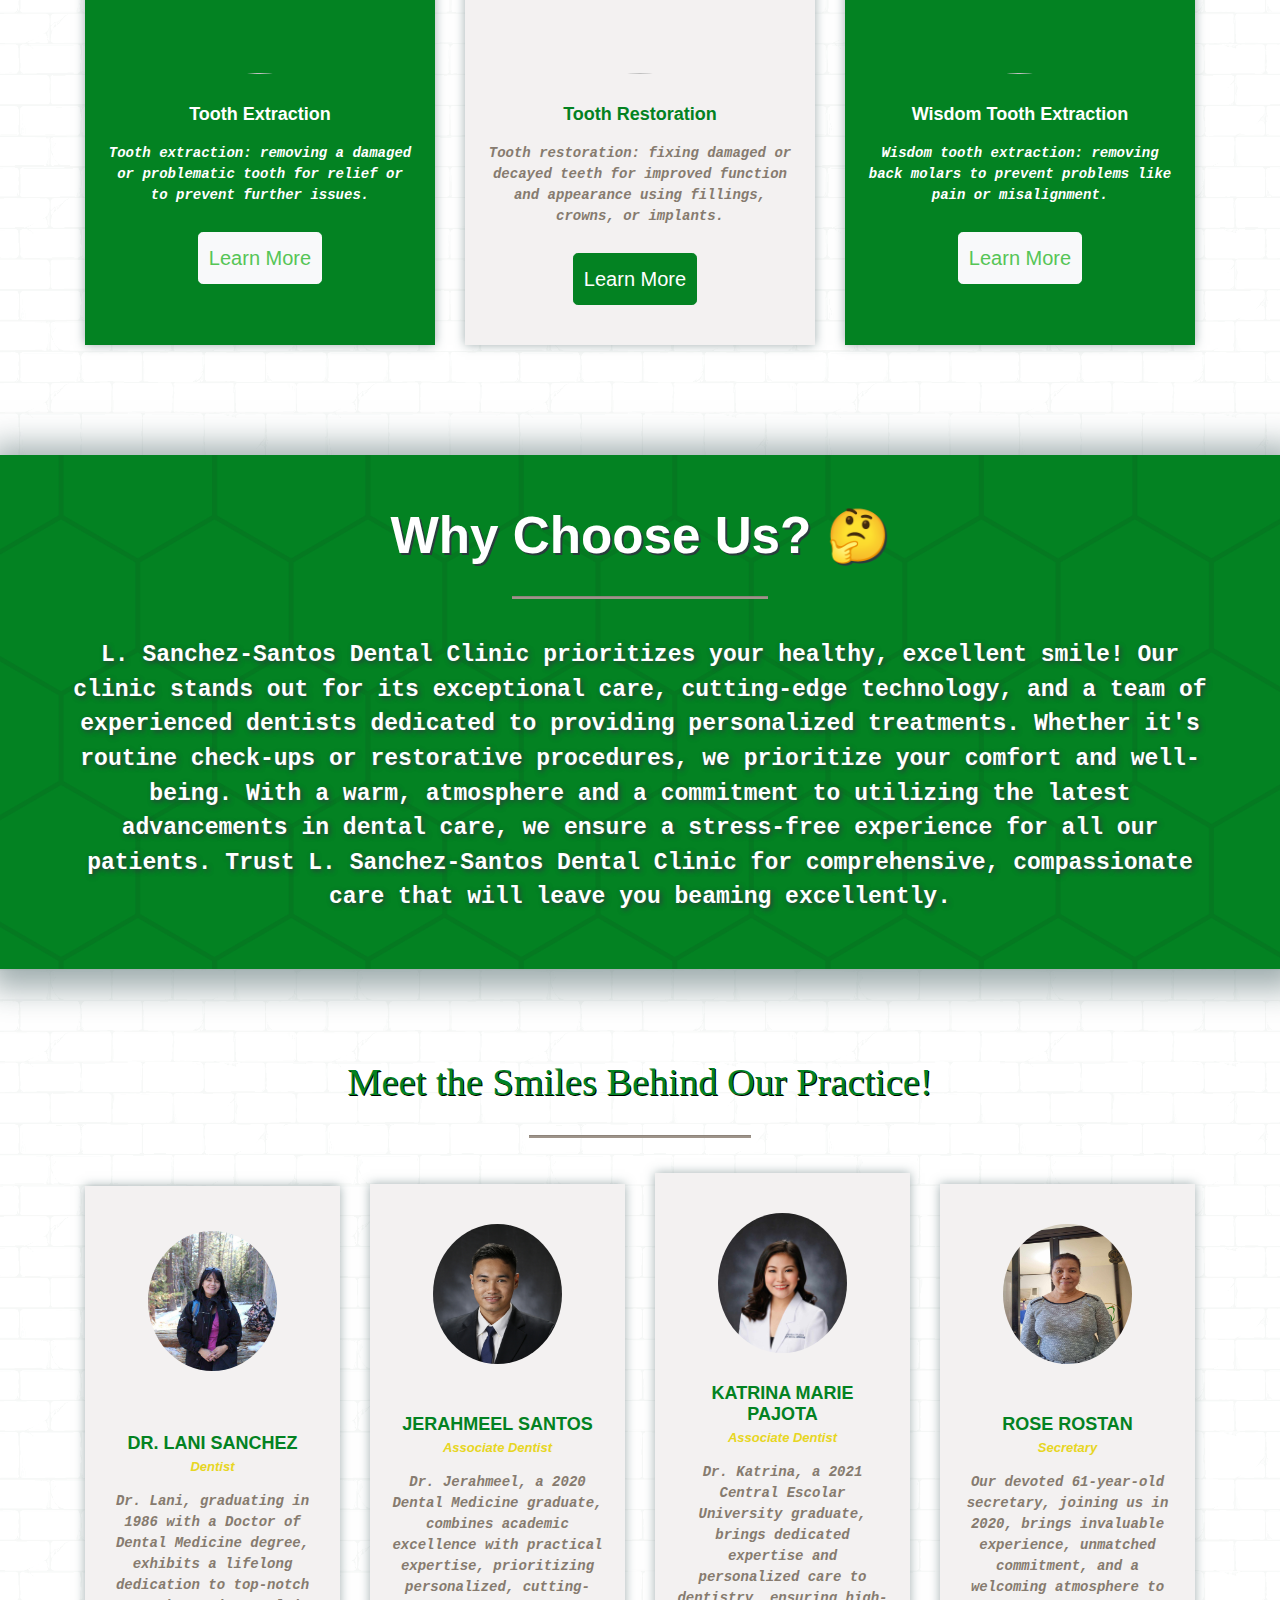
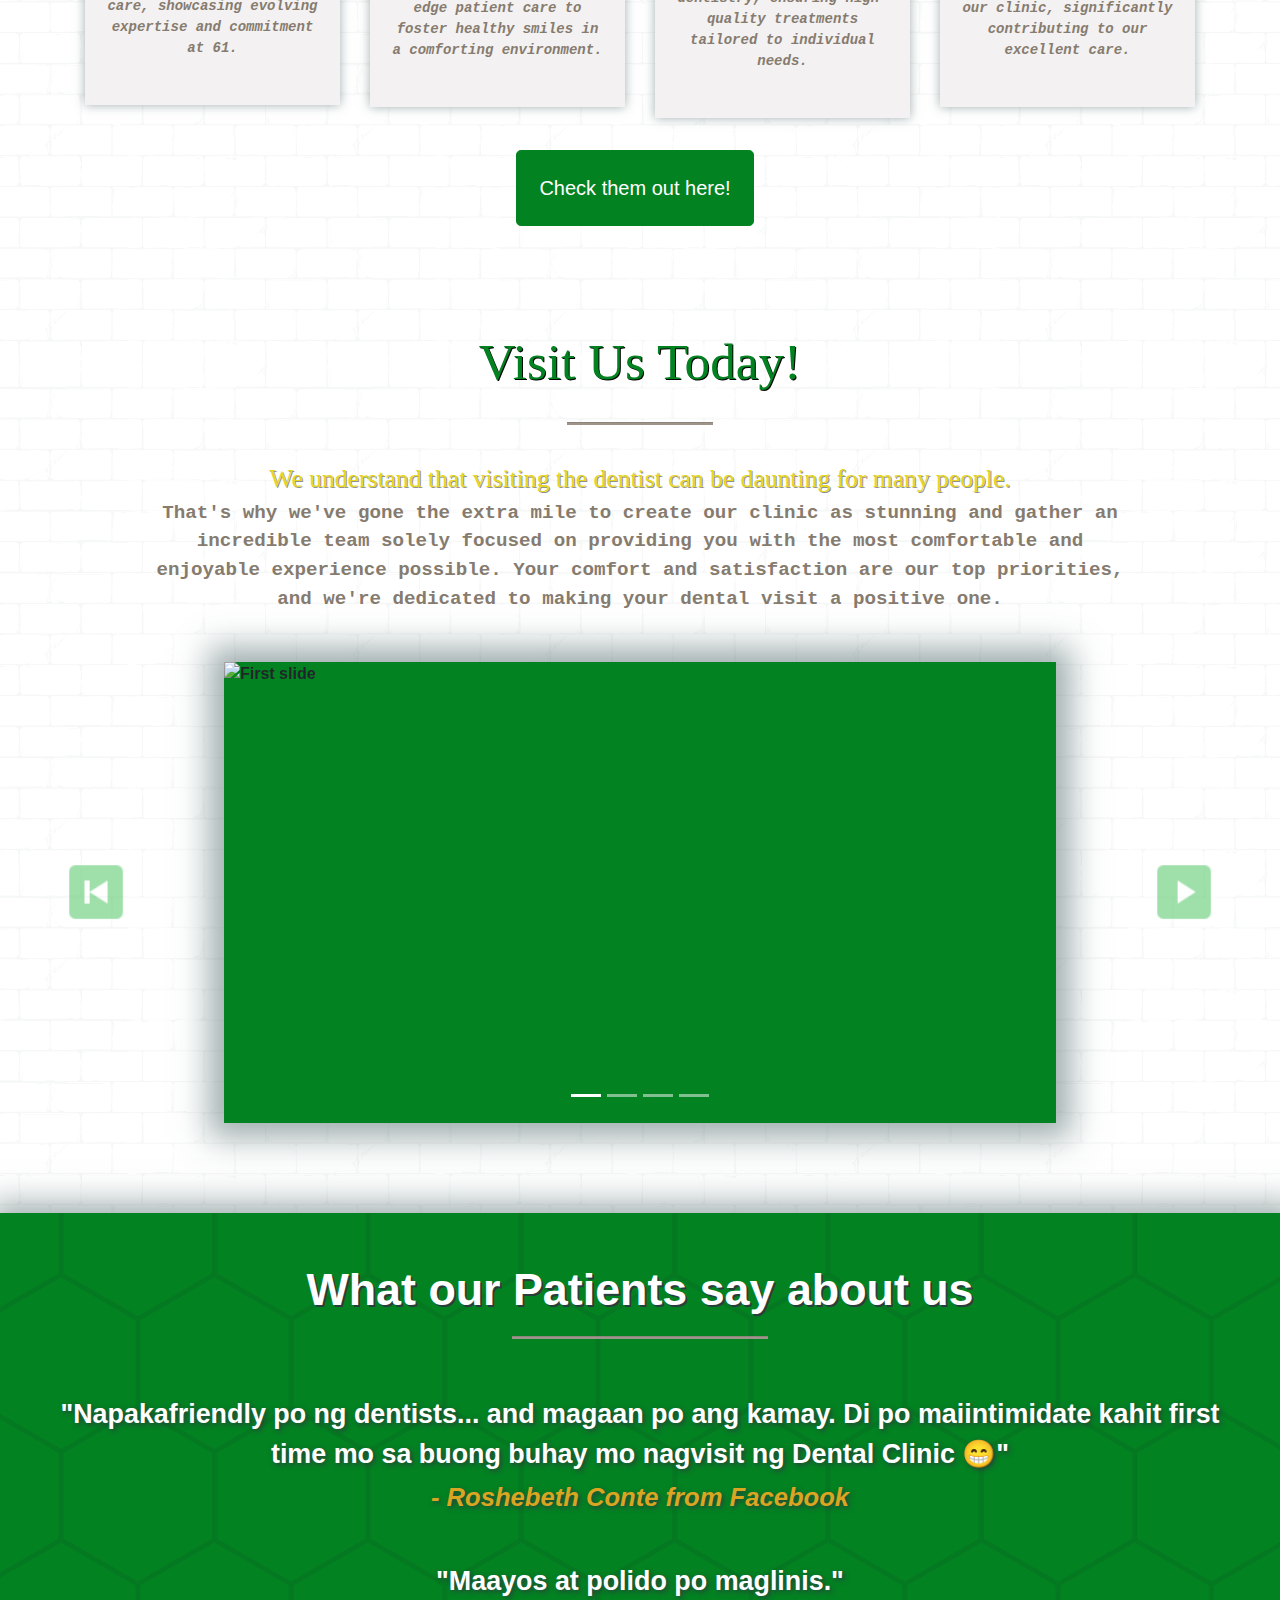
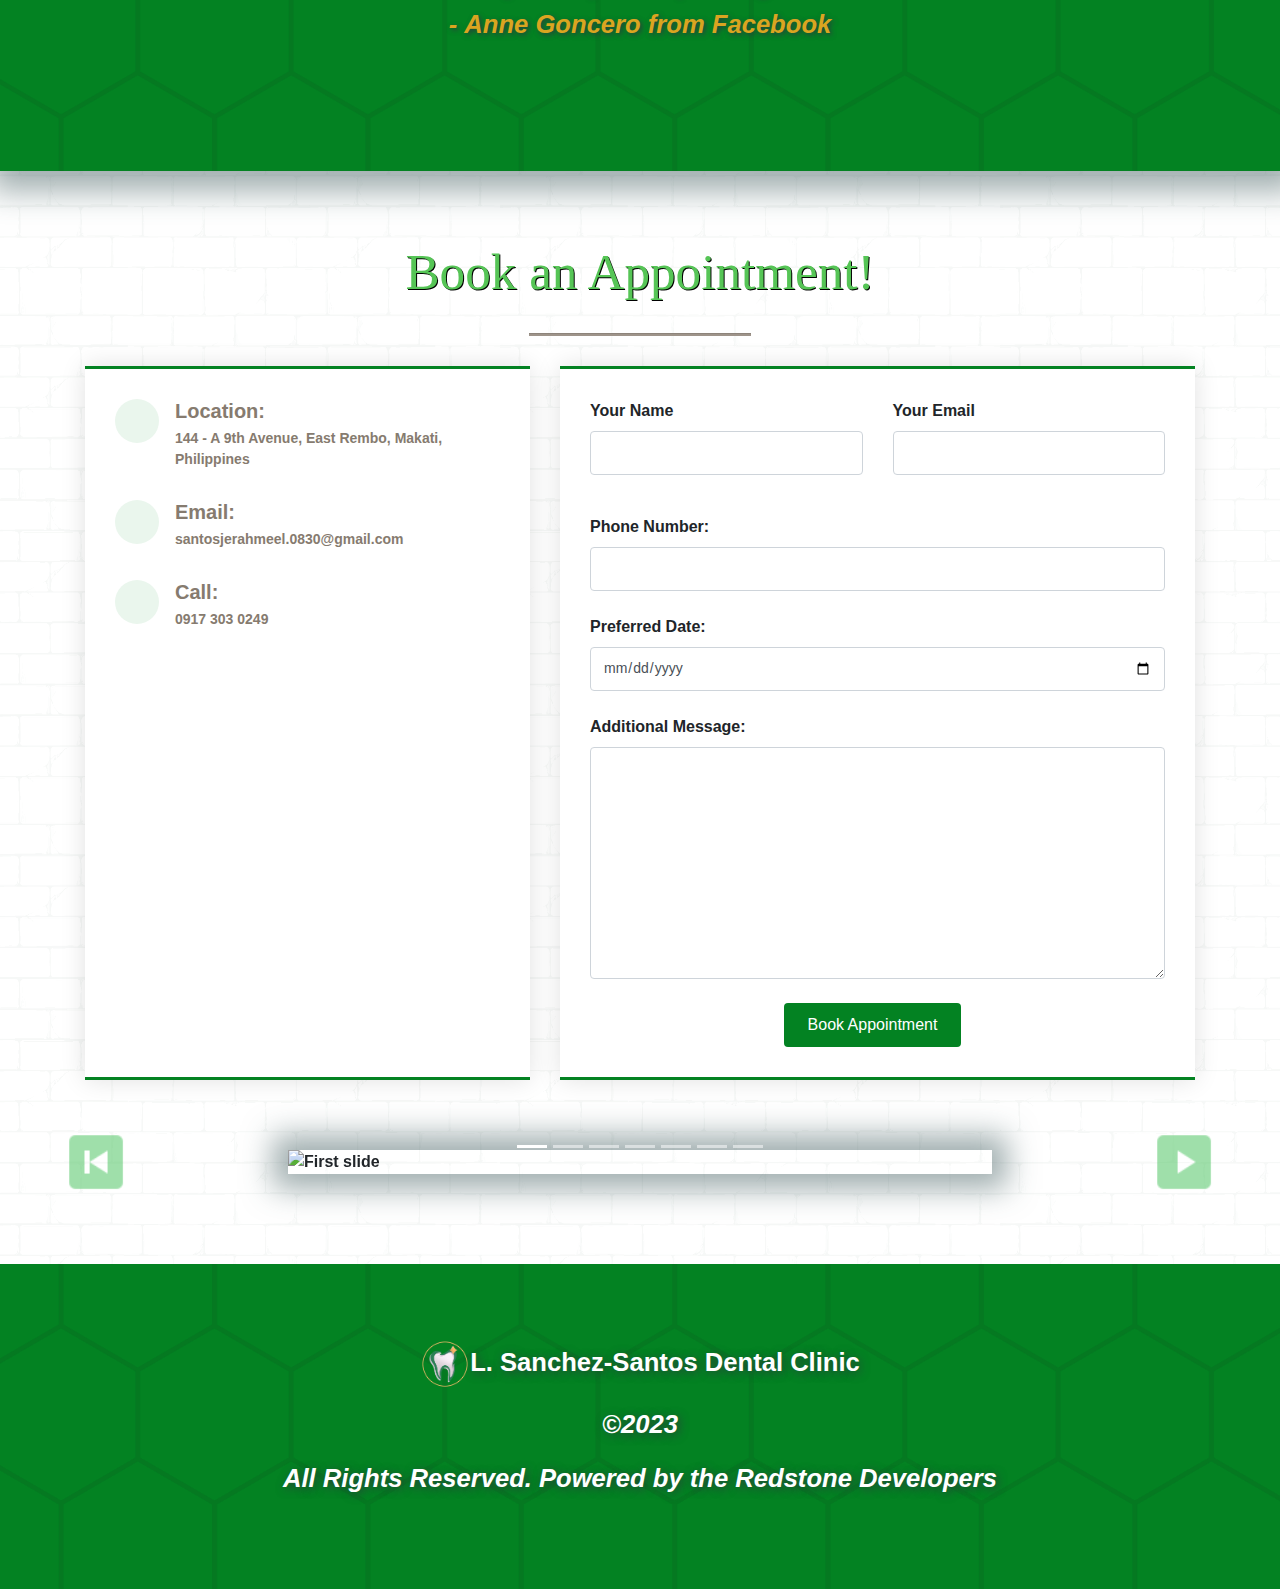
==== commit 81a535f2: "Add files via upload" ====
--- a/index.html
+++ b/index.html
@@ -62,7 +62,7 @@
 
                 <li class="nav-item">
                   <a class="nav-link" href="staff.html">
-                    Team
+                    Staff
                   </a>
                 </li>
               </ul>
--- a/mystyle.css
+++ b/mystyle.css
@@ -1,3 +1,7 @@
+body {
+  overflow-x: hidden;
+}
+
 body,
 html {
   box-sizing: border-box;
